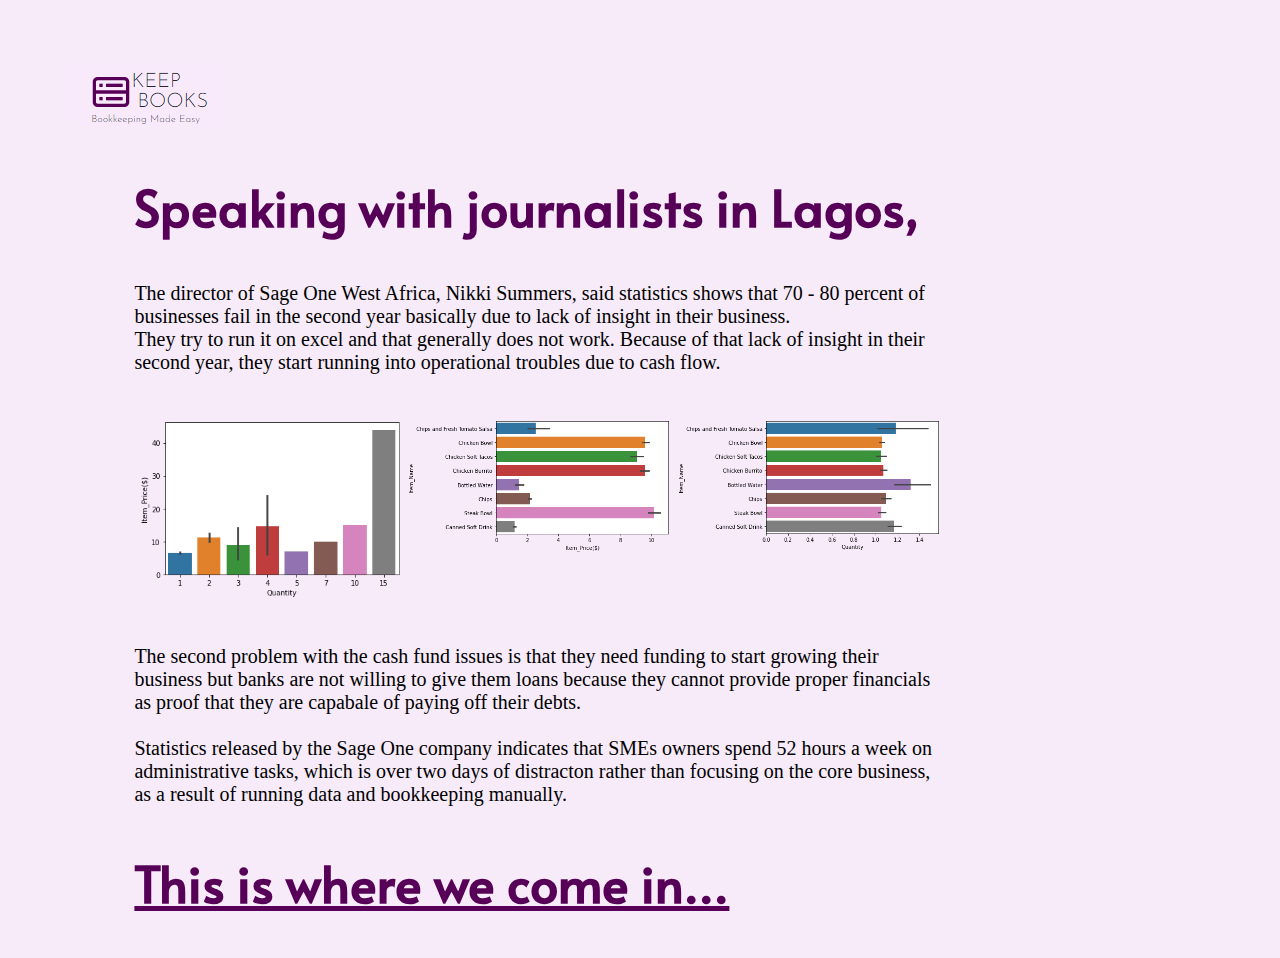
==== index.html @ 1c7d42da "KeepBooks Ffinished" ====
<!DOCTYPE html>
<html lang="en">
<head>
    <meta charset="UTF-8">
    <title> KB Statistics </title>
    <link rel="stylesheet" href="spreadsheet.css" />
    <meta http-equiv="X-UA-Compatible" content="IE=edge">
    <link rel="icon" href="images/database.svg" sizes="32x32" />
    <meta name="viewport" content="width=device-width, initial-scale=1.0">
</head>
<body>
    <header style="width: 90%; margin-bottom: 3%;">
        <img src="images/newKee.png" alt="Logo Image" />
    </header>
    <div id="problem-info">
        <h2>Speaking with journalists in Lagos, </h2>
        <div id="problem-info" style="margin: 0%; margin-right: auto;">
            <p>
                The director of Sage One West Africa, Nikki Summers, said statistics
                shows that 70 - 80 percent of businesses fail in the second year basically
                due to lack of insight in their business. <br>
                They try to run it on excel and that generally does not work. Because
                of that lack of insight in their second year, they start running into 
                operational troubles due to cash flow. 
            </p>
        </div>

        <div id="statistics-flexbox">
            <img src="images/hack.png" alt="Hack 1" class="stats-board" />
            <img src="images/hack2.png" alt="Hack 2" class="stats-board" />
            <img src="images/hack3.png" alt="Hack 3" class="stats-board" />
        </div>
        <div id="problem-info" style="margin: 0%; margin-right: auto;">
            <p>
                The second problem with the cash fund issues is that they need funding 
                to start growing their business but banks are not willing to give them
                loans because they cannot provide proper financials as proof that they 
                are capabale of paying off their debts.
                <br>
                <br>
                Statistics released by the Sage One company indicates that SMEs owners
                spend 52 hours a week on administrative tasks, which is over two days of 
                distracton rather than focusing on the core business, as a result of running
                data and bookkeeping manually.
            </p>
            <h2> <a href="homepage.html"> This is where we come in... </a></h2>
        </div>
    </div>
    
</body>
</html>
---- spreadsheet.css ----
body {
    background-color: #f7ebfa;
}

@font-face {
    font-family: "Alata";
    src: url("Alata-Regular.ttf")
    format("truetype");
    font-style: normal;
    font-weight: normal;
}

header {
    width: 80%;
    margin: 5% auto;
    height: fit-content;
}

#spreadsheet-wrapper {
    width: 75%;
    margin: auto;
    height: fit-content;
}

#problem-info {
    width: 80%;
    margin: 0% auto;
    height: fit-content;
}

#statistics-flexbox {
    width: 80%;
    display: flex;
    flex-wrap: wrap;
    flex-direction: row;
}

h1 {
    text-align: center;
    font-family: "Josefin Sans";
}

a {
    color: hsl(300, 100%, 17%); 
}

h2 {
    text-align: left;
    font-size: 50px;
    font-family: "Alata";
    color: hsl(300, 100%, 17%);
}

p {
    text-align: left;
    font-size: 20px;
    font-family: "Josefin Sans";
}

table {
    width: 100%;
    padding: 10px;
    border-collapse: separate;
    border: 3px solid hsl(300, 100%, 17%);
}

td {
    text-align: center;
    font-family: "Alata";
    border: 3px solid hsl(300, 100%, 17%);
}

.stats-board {
    width: 33%;
    height: 100%;
    margin: 3% auto;
}
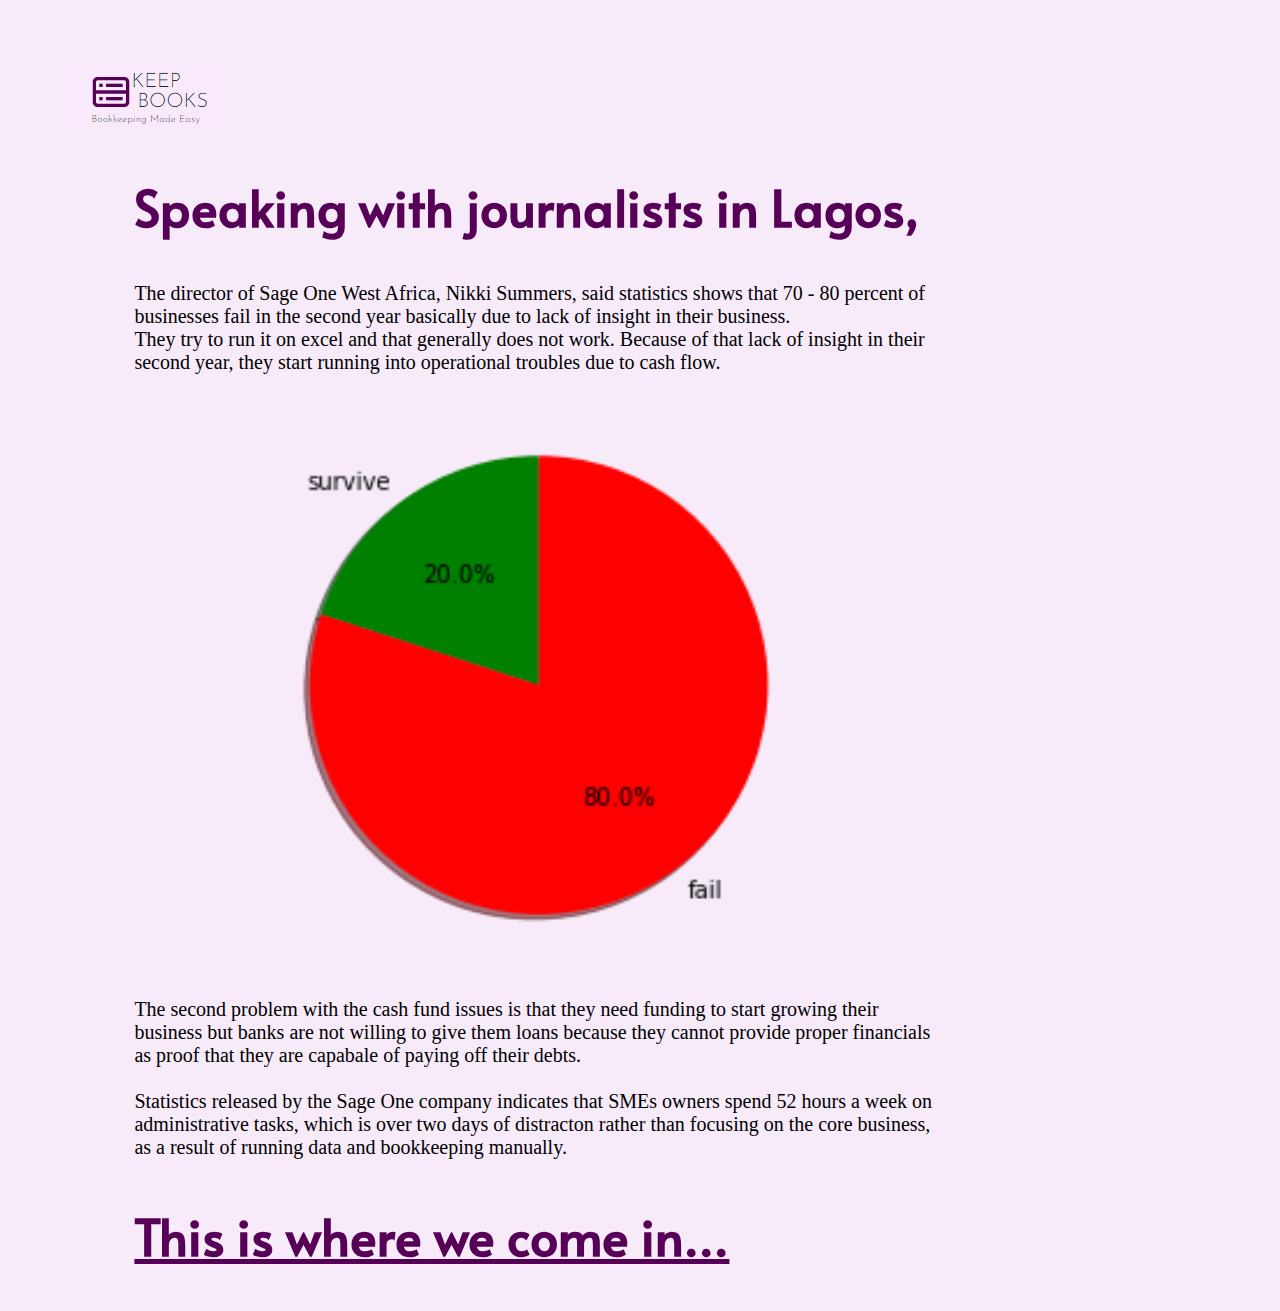
==== commit 3eeeac26: "KeepBooks Concluded" ====
--- a/index.html
+++ b/index.html
@@ -26,9 +26,7 @@
         </div>
 
         <div id="statistics-flexbox">
-            <img src="images/hack.png" alt="Hack 1" class="stats-board" />
-            <img src="images/hack2.png" alt="Hack 2" class="stats-board" />
-            <img src="images/hack3.png" alt="Hack 3" class="stats-board" />
+            <img src="images/pie meraki.png" alt="Hack 1" class="stats-board" style="width: 100%;"/>
         </div>
         <div id="problem-info" style="margin: 0%; margin-right: auto;">
             <p>
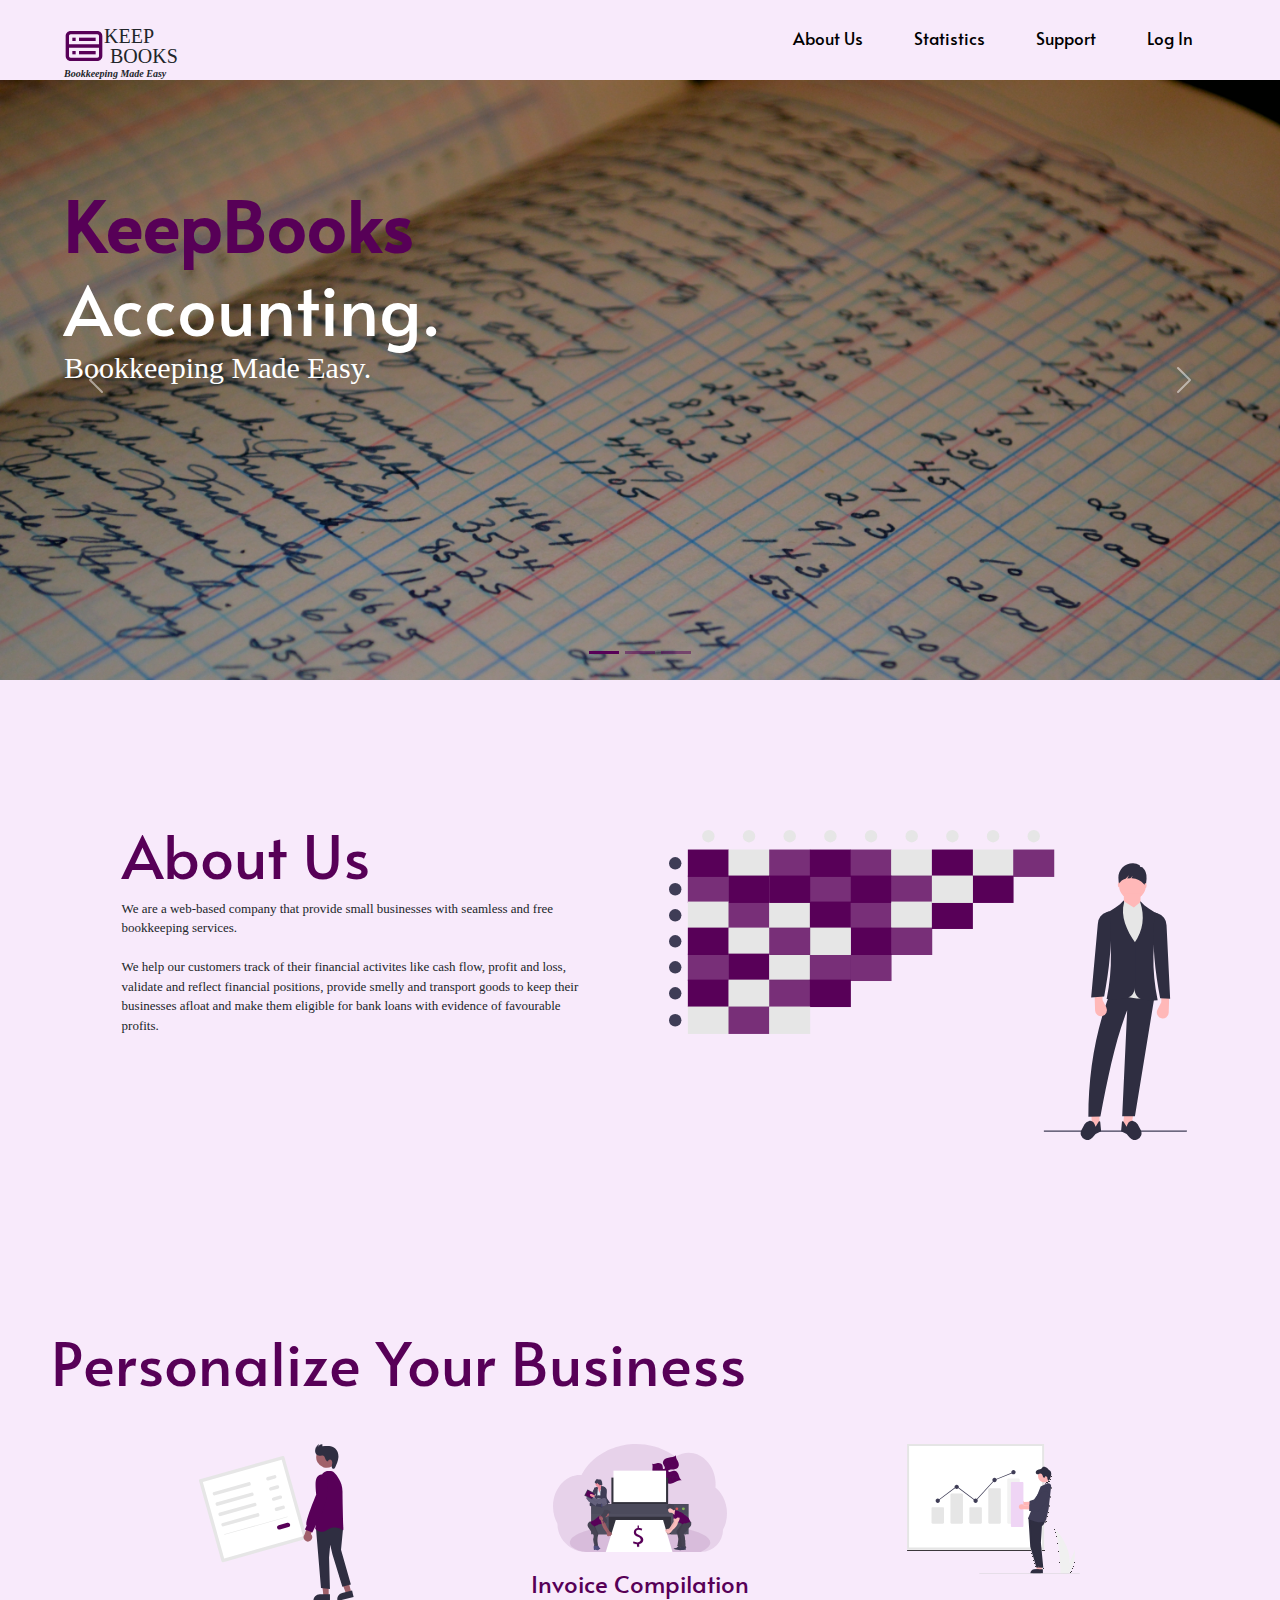
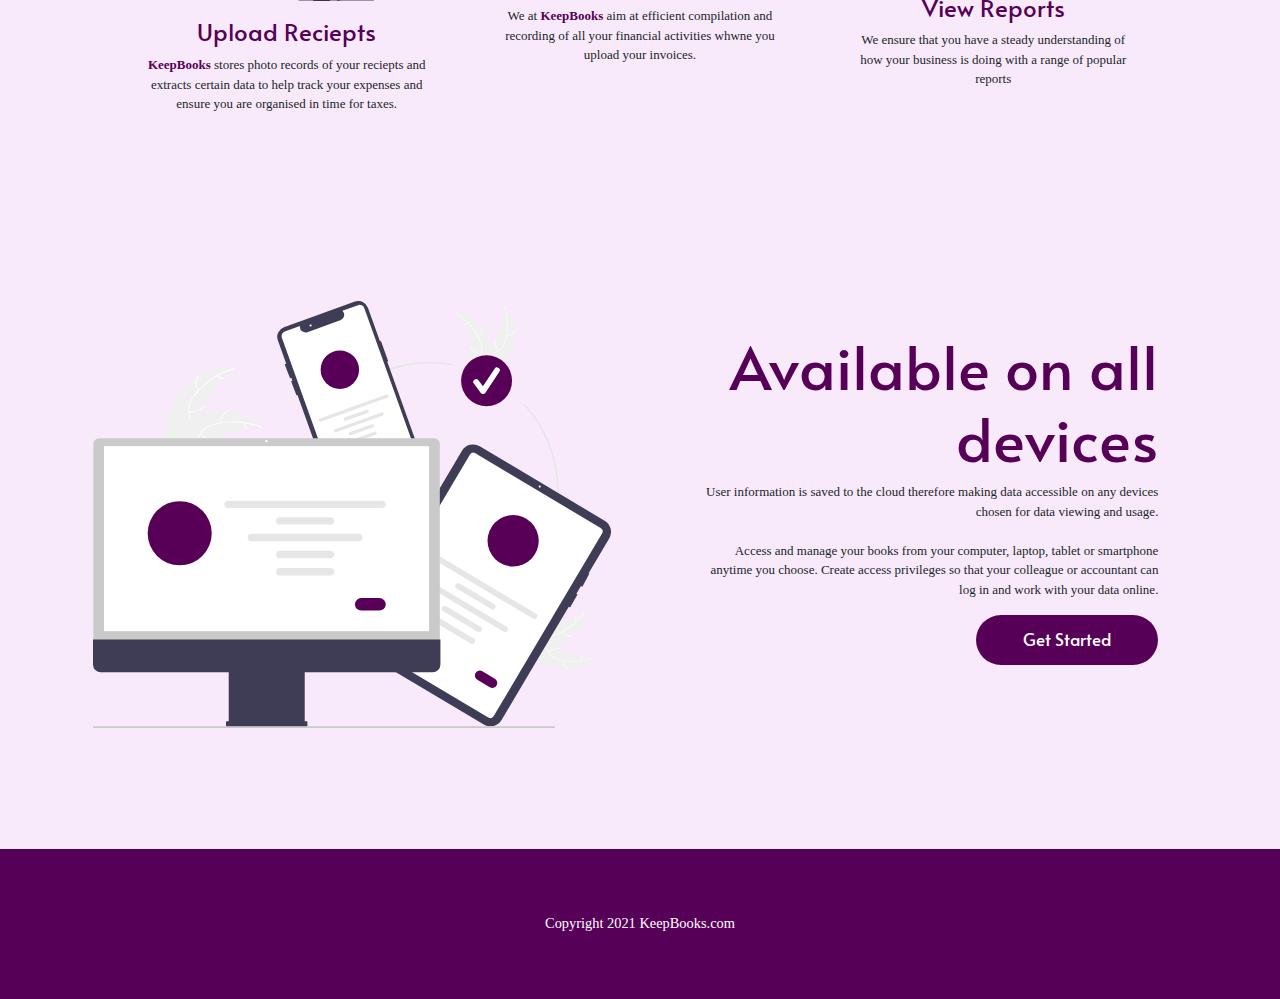
==== commit dafefb93: "adjusted" ====
--- a/index.html
+++ b/index.html
@@ -1,49 +1,184 @@
-<!DOCTYPE html>
 <html lang="en">
 <head>
     <meta charset="UTF-8">
-    <title> KB Statistics </title>
-    <link rel="stylesheet" href="spreadsheet.css" />
+    <title>KeepBooks | Bookkeeping Made Easy </title>
     <meta http-equiv="X-UA-Compatible" content="IE=edge">
     <link rel="icon" href="images/database.svg" sizes="32x32" />
-    <meta name="viewport" content="width=device-width, initial-scale=1.0">
+    <link rel="stylesheet" type="text/css" href="keepbooks.css" />
+    <meta name="viewport" content="width=device-width, initial-scale=1.0" />
+    <link rel="stylesheet" href="assets/bootstrap-5.1.1-dist/css/bootstrap.css" />
+    <link rel="stylesheet" type="text/css" media="(min-width: 1024px)" href="keepbooks2.css" />
 </head>
 <body>
-    <header style="width: 90%; margin-bottom: 3%;">
-        <img src="images/newKee.png" alt="Logo Image" />
-    </header>
-    <div id="problem-info">
-        <h2>Speaking with journalists in Lagos, </h2>
-        <div id="problem-info" style="margin: 0%; margin-right: auto;">
-            <p>
-                The director of Sage One West Africa, Nikki Summers, said statistics
-                shows that 70 - 80 percent of businesses fail in the second year basically
-                due to lack of insight in their business. <br>
-                They try to run it on excel and that generally does not work. Because
-                of that lack of insight in their second year, they start running into 
-                operational troubles due to cash flow. 
+  <header>
+    <div class="logo-box">
+      <img src="images/database.svg" alt="KeepBooks Icon" align="left" class="logo-image" />
+      <div class="header-span"> <h1> KEEP <br> <span class="book-span">BOOKS</span> </h1> </div> 
+      <br>
+      <p>Bookkeeping Made Easy </p>
+    </div>
+    <div id="benu-bar">
+      <ul>
+        <button> <a href="#About"> About Us</a> </button>
+        <button> <a href="statistics.html" target="_blank"> Statistics </a> </button>
+        <button> <a href="./"> Support </a> </button>
+        <button> <a href="keepBooks/signUp.html" target="_blank">Log In </a> </button>
+      </ul>
+    </div>
+  </header>
+
+  <div id="menu-bar">
+    <ul>
+      <button> <a href="#About"> About Us</a> </button>
+      <button> <a href="./"> Features </a> </button>
+      <button> <a href="./"> Support </a> </button>
+      <button> <a href="./"> Log In/Sign Up </a> </button>
+    </ul>
+  </div>
+
+
+  <div id="carouselExampleCaptions" class="carousel slide" data-bs-ride="carousel">
+    <div class="carousel-indicators">
+      <button type="button" data-bs-target="#carouselExampleCaptions" data-bs-slide-to="0" class="active button-color" aria-current="true" aria-label="Slide 1"></button>
+      <button type="button" data-bs-target="#carouselExampleCaptions" data-bs-slide-to="1"  class="button-color" aria-label="Slide 2"></button>
+      <button type="button" data-bs-target="#carouselExampleCaptions" data-bs-slide-to="2" class="button-color" aria-label="Slide 3"></button>
+    </div>
+    <div class="carousel-inner">
+      <div class="carousel-item active">
+        <div id="slideshow-section"></div>
+        <div id="message-box">
+          <h2>
+            <span class="brand-name"> KeepBooks </span> Accounting. <br>
+            <span class="fine-print"> Bookkeeping Made Easy. </span>
+          </h2>
+        </div>
+        <img src="images/book-keeping.jpg" class="d-block w-100" alt="Book Keeping" />
+      </div>
+      <div class="carousel-item">
+        <div id="slideshow-section"></div>
+        <div id="message-box">
+          <h2>
+            You've Got 99 problems <br>
+            <span class="fine-print"> Why should cash flow be one? </span>
+          </h2>
+        </div>
+        <img src="images/cash-flow.jpg" class="d-block w-100" alt="Cash Flow" />
+      </div>
+      <div class="carousel-item">
+        <div id="slideshow-section"></div>
+        <div id="message-box">
+          <h2>
+            Spend Smartly. <br>
+            <span class="fine-print"> Keep track of your profit and loss in order to maintain balance. </span>
+          </h2>
+        </div>
+        <img src="images/savings-tracker.jpg" class="d-block w-100" alt="Savings Tracker" />
+      </div>
+    </div>
+    <button class="carousel-control-prev" type="button" data-bs-target="#carouselExampleCaptions" data-bs-slide="prev">
+      <span class="carousel-control-prev-icon" aria-hidden="true"></span>
+      <span class="visually-hidden">Previous</span>
+    </button>
+    <button class="carousel-control-next" type="button" data-bs-target="#carouselExampleCaptions" data-bs-slide="next">
+      <span class="carousel-control-next-icon" aria-hidden="true"></span>
+      <span class="visually-hidden">Next</span>
+    </button>
+  </div>
+
+  <div class="about-us" name="#About">
+    <div id="first-flexbox">
+      <div class="cohort-analysis">
+        <img src="images/aboutus.svg" alt="Cohort Analysis" />
+      </div>
+      <div class="cohort-analysis">
+        <div class="briefing-tab">
+          <h3> About Us </h3>
+          <p>
+            We are a web-based company that provide small businesses with seamless and free
+            bookkeeping services.
+            <br>
+            <br>
+            We help our customers track of their financial activites like cash flow, profit and 
+            loss, validate and reflect financial positions, provide smelly and transport goods to
+            keep their businesses afloat and make them eligible for bank loans with evidence of 
+            favourable profits. 
+          </p>
+        </div>
+      </div>
+    </div>
+  </div>
+
+  <div id="available-devices">
+    <h3>Personalize Your Business </h3>
+    <div id="second-flexbox">
+      <div class="mad-love">
+        <img src="images/reciepts.svg" alt="keep Reciepts" class="features" />
+        <div class="briefing-tab">
+          <h4>Upload Reciepts </h4>
+          <p>
+            <span class="brand-name"> KeepBooks </span> stores photo records of your reciepts and extracts certain data 
+            to help track your expenses and ensure you are organised in time for taxes.
+          </p>
+        </div>
+      </div>
+      <div class="mad-love">
+        <img src="images/invoices.svg" alt="Compiled Invoice" class="features" />
+        <div class="briefing-tab">
+          <h4> Invoice Compilation </h4>
+          <p>
+            We at <span class="brand-name"> KeepBooks </span> aim at efficient compilation and recording of
+            all your financial activities whwne you upload your invoices.
+          </p>
+        </div>
+      </div>
+      <div class="mad-love">
+        <img src="images/reports.svg" alt="Check Reports" class="features" />
+        <div class="briefing-tab">
+          <h4> View Reports </h4>
+          <p>
+            We ensure that you have a steady understanding of how your business
+            is doing with a range of popular reports
+          </p>
+        </div>
+      </div>
+    </div>
+  </div>
+  <div id="get-started">
+    <div id="tablet-fondler">
+      <div id="first-flexbox" class="changer">
+        <div class="cohort-analysis">
+          <img src="images/responsive.svg" alt="Available on all devices" />
+        </div>
+        <div class="cohort-analysis">
+          <div class="briefing-tab  aligner">
+            <h3 class="right-side"> Available on all devices </h3>
+            <p class="right-side">
+              User information is saved to the cloud therefore making data 
+             accessible on any devices chosen for data viewing and usage.
+             <br>
+             <br>
+             Access and manage your books from your computer, laptop, tablet or
+            smartphone anytime you choose. Create access privileges so that your colleague 
+            or accountant can log in and work with your data online.
             </p>
+            <button class="sign-in"> <a href="./"> Get Started </a></button>
+          </div>
         </div>
+      </div>
 
-        <div id="statistics-flexbox">
-            <img src="images/pie meraki.png" alt="Hack 1" class="stats-board" style="width: 100%;"/>
-        </div>
-        <div id="problem-info" style="margin: 0%; margin-right: auto;">
-            <p>
-                The second problem with the cash fund issues is that they need funding 
-                to start growing their business but banks are not willing to give them
-                loans because they cannot provide proper financials as proof that they 
-                are capabale of paying off their debts.
-                <br>
-                <br>
-                Statistics released by the Sage One company indicates that SMEs owners
-                spend 52 hours a week on administrative tasks, which is over two days of 
-                distracton rather than focusing on the core business, as a result of running
-                data and bookkeeping manually.
-            </p>
-            <h2> <a href="homepage.html"> This is where we come in... </a></h2>
-        </div>
     </div>
     
+  </div>
+
+    <footer class="footer ">
+      <div>
+
+        <p>Copyright 2021  KeepBooks.com</p>
+      </div>
+    </footer>
+
+
+  <script src="./assets/bootstrap-5.1.1-dist/js/bootstrap.min.js"></script>
+  <script src="keepbooks.js"></script>
 </body>
 </html>--- a/keepbooks.css
+++ b/keepbooks.css
@@ -0,0 +1,372 @@
+:root {
+    --o-topfonts-font-family: "Josefin Sans";
+    --o-bottomfonts-font-family: "Alata";
+}
+
+body {
+    margin: 0px;
+    padding: 0px;
+    font-size: 0px;
+    background-color: #f8eafb !important;
+}
+
+@font-face {
+    font-family: "Alata";
+    src: url("Alata-Regular.ttf")
+    format("truetype");
+    font-style: normal;
+    font-weight: normal;
+}
+
+/*==========  ID Rules  ==========*/
+#first-flexbox {
+    display: flex;
+    flex-wrap: wrap;
+    flex-direction: column;
+}
+
+#second-flexbox {
+    display: flex;
+    flex-wrap: wrap;
+    flex-direction: column;
+}
+
+#benu-bar {
+    width: 0px;
+    height: 0px;
+    margin: 0px;
+    padding: 0px;
+    overflow: hidden;
+}
+
+#menu-bar {
+    width: 100%;
+    margin: 3% auto;
+    height: fit-content;
+    margin-bottom: 0% !important;
+    background-color: hsl(300, 100%, 17%);
+}
+
+#slideshow-section {
+    width: 100%;
+    height: 100%;
+    opacity: 0.4;
+    position: absolute;
+    background-color: hsl(0, 0%, 0%);
+}
+
+#message-box {
+    margin: 8% 5%;
+    position: absolute;
+    width: 90%;
+    height: fit-content;
+}
+
+#available-devices {
+    width: 80%;
+    margin: 5% auto;
+    height: fit-content;
+}
+
+#get-started {
+    width: 100%;
+    margin: 5% auto;
+    border-radius: 20px;
+    height: fit-content;
+}
+
+#tablet-fondler {
+    width: 90%;
+    margin: 0% auto;
+    height: fit-content;
+}
+
+/*==========  Class Rules  ==========*/
+.brand-name {
+    font-weight: bolder;
+    color: hsl(300, 100%, 17%);
+} 
+
+.features {
+    width: 50%;
+    display: block;
+    margin: 5% auto;
+}
+
+.mad-love {
+    width: 100%;
+    margin: 5% auto;
+}
+
+.about-us {
+    width: 80%;
+    height: fit-content;
+    margin: 15% auto;
+}
+
+.cohort-analysis {
+    width: 100%;
+    height: 100%;
+    margin: 5% auto;
+}
+
+.cohort-analysis img {
+    width: 90%;
+    height: 100%;
+    display: block;
+    margin: 0% auto;
+}
+
+.briefing-tab {
+    width: 80%;
+    height: 100%;
+    margin: 3% auto;
+}
+
+.button-color {
+    background-color: hsl(300, 100%, 17%) !important;
+}
+
+.book-span {
+    margin-left: 6px;
+}
+
+.header-span {
+    width: fit-content;
+    display: inline-block;
+}
+
+.logo-box {
+    margin: 0%;
+    display: inline;
+    position: relative;
+    width: fit-content;
+    height: fit-content;
+}
+
+.logo-image {
+    width: 40px;
+    margin: 0px;
+    height: 40px;
+}
+
+.logo-box p {
+    font-size: 10px !important;
+    display: inline !important;
+    font-style: italic !important;
+    text-align: center !important;
+    font-weight: bolder !important;
+}
+
+.logo-box h1 {
+    display: inline;
+    font-size: 20px;
+    line-height: 20px;
+    font-family: var(--o-topfonts-font-family);
+}
+
+.fine-print {
+    font-size: 25px;
+    font-family: var(--o-topfonts-font-family);
+}
+
+.sign-in {
+    font-size: 13px;
+    display: block;
+    margin: 0% auto;
+    text-align: center;
+    padding: 10px 30px;
+    border-radius: 40px;
+    background-color: hsl(300, 100%, 17%);
+}
+
+.sign-in a{
+    color: hsl(0, 0%, 100%) !important;
+}
+
+
+
+/*==========  Element Rules  ==========*/
+header {
+    width: 90%;
+    margin: 4% auto;
+    margin-bottom: 0%;
+    height: fit-content;
+}
+
+ul {
+    width: fit-content;
+    list-style-type: none;
+    padding: 0px !important;
+    margin: 0% auto !important;
+}
+
+button {
+    border-color: transparent;
+    background-color: transparent;
+    transition: all 0.5s ease-in-out;
+}
+
+a {
+    font-size: 13px;
+    text-align: center;
+    font-weight: lighter;
+    text-decoration: none !important;
+    color: hsl(0, 0%, 100%) !important;
+    font-family: var(--o-bottomfonts-font-family);
+}
+
+h2 {
+    text-align: center;
+    font-weight: bolder;
+    color: hsl(0, 0%, 100%);
+    font-size: 30px !important;
+    font-family: var(--o-bottomfonts-font-family);
+
+}
+
+h3 {
+    text-align: center;
+    font-weight: bolder;
+    font-size: 30px !important;
+    color: hsl(300, 100%, 17%);
+    font-family: var(--o-bottomfonts-font-family);
+}
+
+h4 {
+    font-size: 17px;
+    text-align: center;
+    font-weight: bolder;
+    color: hsl(300, 100%, 17%);
+    font-family: var(--o-bottomfonts-font-family);
+}
+
+p {
+    font-size: 15px;
+    text-align: center;
+    font-family: var(--o-topfonts-font-family);
+}
+
+
+
+
+
+/* footer  */
+.footer {
+    height: 150px;
+   background-color: hsl(300, 100%, 17%);
+    display: flex;
+    justify-content: center;
+    align-items: center;
+}
+.footer p{
+    color: white;
+    font-size: 0.9rem;
+    margin: 0 auto;
+}
+
+/*========== Animation and Pseudo Rules  ==========*/
+#menu-bar a:hover {
+    transition: all 0.5s ease-in-out;
+    color: hsl(300, 100%, 17%) !important;
+    background-color: hsl(0, 0%, 100%) !important;
+}
+
+.sign-in:hover {
+    background-color: transparent;
+    border: 2px solid hsl(300, 100%, 17%);
+}
+
+.sign-in a:hover {
+    color: hsl(300, 100%, 17%) !important;
+}
+
+
+
+
+/*==========  Media Queries Rules  ==========*/
+@media only screen and (orientation: landscape) {
+    #menu-bar {
+        margin: 2% auto;
+    }
+    
+    #first-flexbox {
+        flex-direction: row-reverse;
+    }
+
+    #second-flexbox {
+        width: 90%;
+        margin: 0% auto;
+        flex-direction: row;
+    }
+
+    #available-devices {
+        width: 92%;
+    }
+
+    .mad-love p {
+        text-align: center;
+    }
+    .about-us {
+        width: 90%;
+        margin: 10% auto;
+    }
+
+    .cohort-analysis {
+        width: 50%;
+    }
+
+    .right-side {
+        text-align: right !important;
+    }
+
+    .sign-in {
+        margin: 0%;
+        margin-left: auto;
+    }
+
+    .changer {
+        flex-direction: row !important;
+    }
+
+    .cohort-analysis img {
+        margin-top: 15%;
+    }
+
+    #message-box {
+        width: 50%;
+        margin-right: 7%;
+    }
+
+    .fine-print {
+        font-size: 30px;
+    }
+
+    .mad-love {
+        width: 33%;
+        margin: 2% auto;
+    }
+
+    a {
+        padding: 0px 15px;
+    }
+
+    h2 {
+        font-size: 70px !important;
+        text-align: left;
+    }
+
+    h3 {
+        text-align: left;
+        font-size: 20px;
+    }
+
+    p {
+        text-align: left;
+        font-size: 13px;
+    }
+    
+}
+
+
+
--- a/keepbooks2.css
+++ b/keepbooks2.css
@@ -0,0 +1,97 @@
+
+
+/*==========  ID Rules  ==========*/
+#menu-bar {
+    width: 0px;
+    height: 0px;
+    margin: 0px;
+    padding: 0px;
+    overflow: hidden;
+}
+
+#benu-bar {
+    width: 70%;
+    height: 100%;
+    margin-top: -3%;
+    margin-left: auto;
+}
+
+/*==========  Class Rules  ==========*/
+.carousel {
+    max-height: 600px;
+    overflow: hidden;
+}
+
+.about-us {
+    margin-top: 5%;
+}
+
+.cohort-analysis img {
+    margin-top: 0%;
+}
+
+.odd-one {
+    height: 247px;
+}
+
+.aligner {
+    margin: 10% auto;
+}
+
+
+/*==========  Element Rules  ==========*/
+h3 {
+    font-size: 60px !important;
+}
+
+p {
+    font-size: 20px;
+}
+
+a {
+    font-size: 17px;
+    color: hsl(0, 0%, 0%) !important;
+}
+
+ul {
+    margin: 0px !important;
+    margin-left: auto !important;
+}
+
+header {
+    margin: 2% auto;
+}
+
+
+
+/*==========  Animation and Pseudo Rules  ==========*/
+#benu-bar a:hover {
+    color: hsl(300, 100%, 17%)!important;
+}
+
+
+
+/*==========  Media Queries Rules  ==========*/
+@media screen and (max-width: 1366px) {
+    #benu-bar {
+        margin-top: -5%;
+    }
+
+   @media screen and (orientation: landscape) {
+    h3 {
+        text-align: left;
+        font-size: 20px;
+    }
+
+    p {
+        text-align: left;
+        font-size: 13px;
+    }
+
+    .cohort-analysis img {
+        margin-top: 5%;
+    }
+   }
+}
+
+
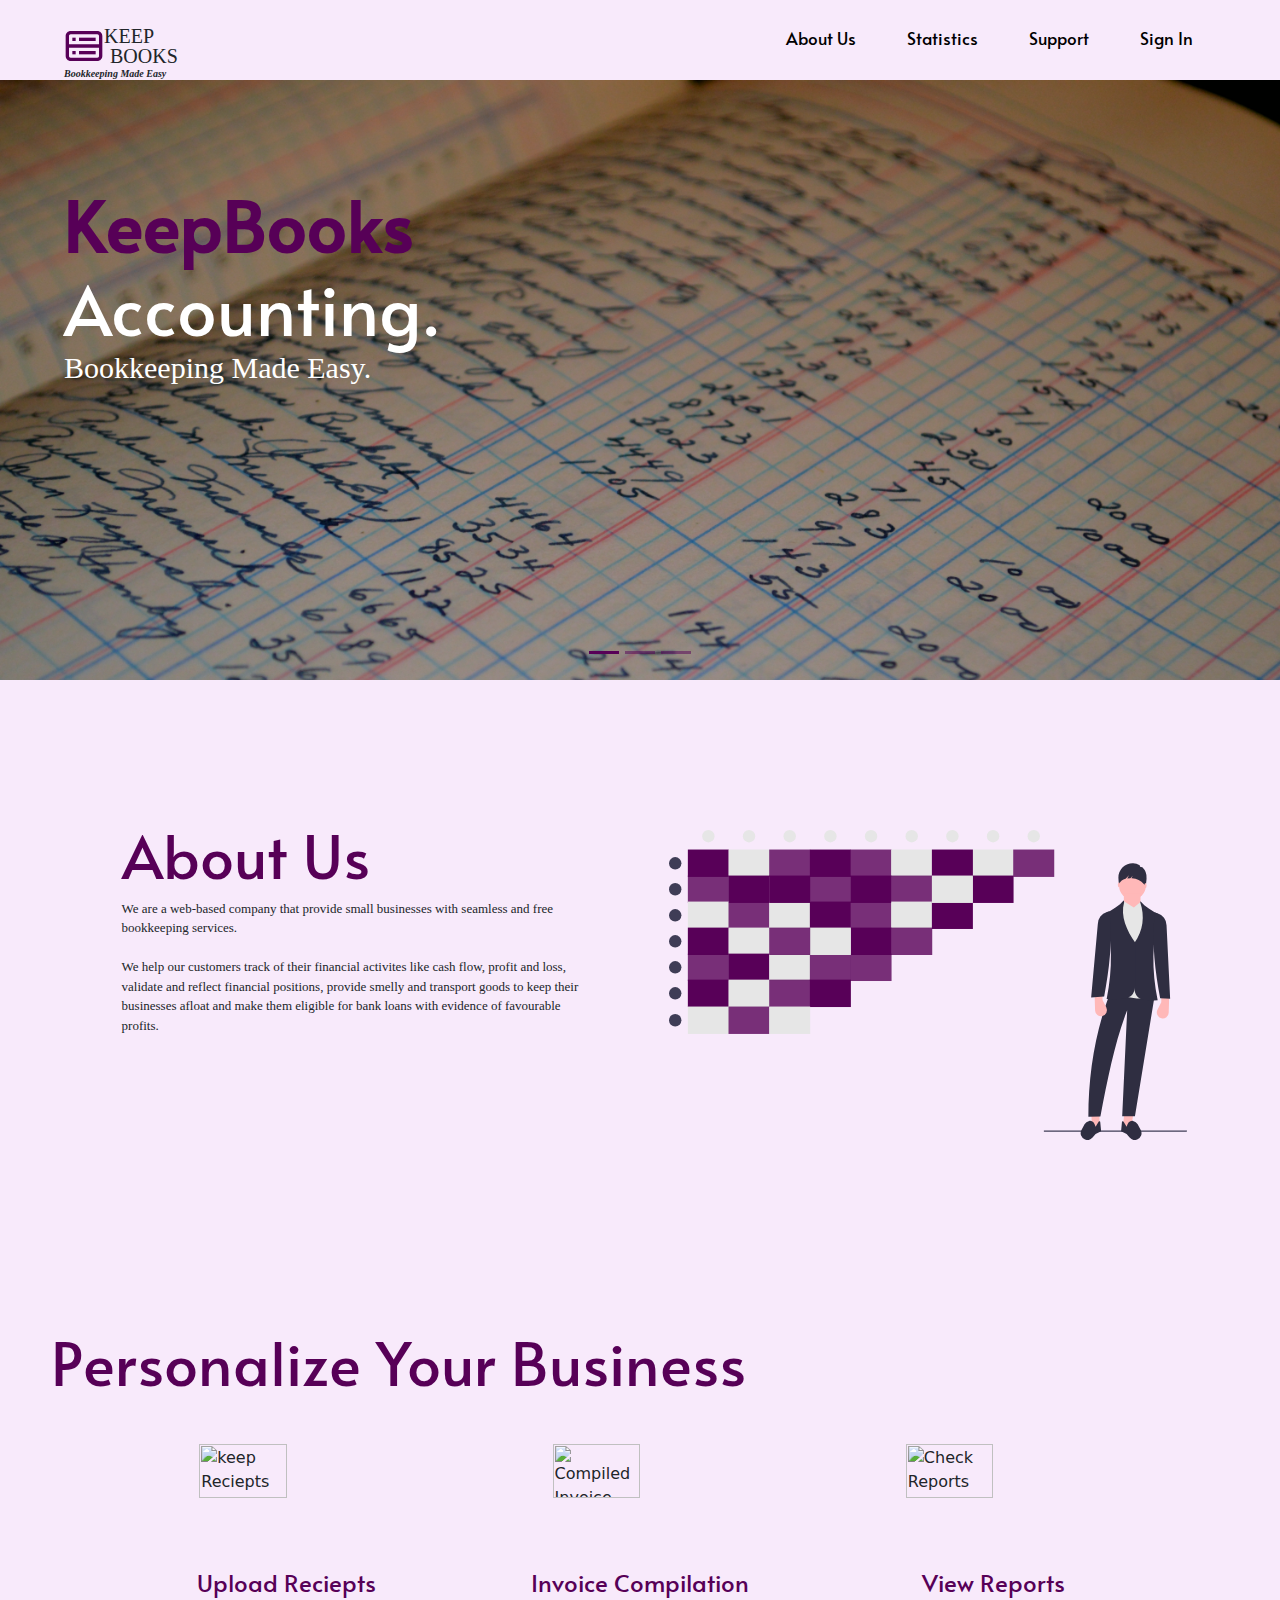
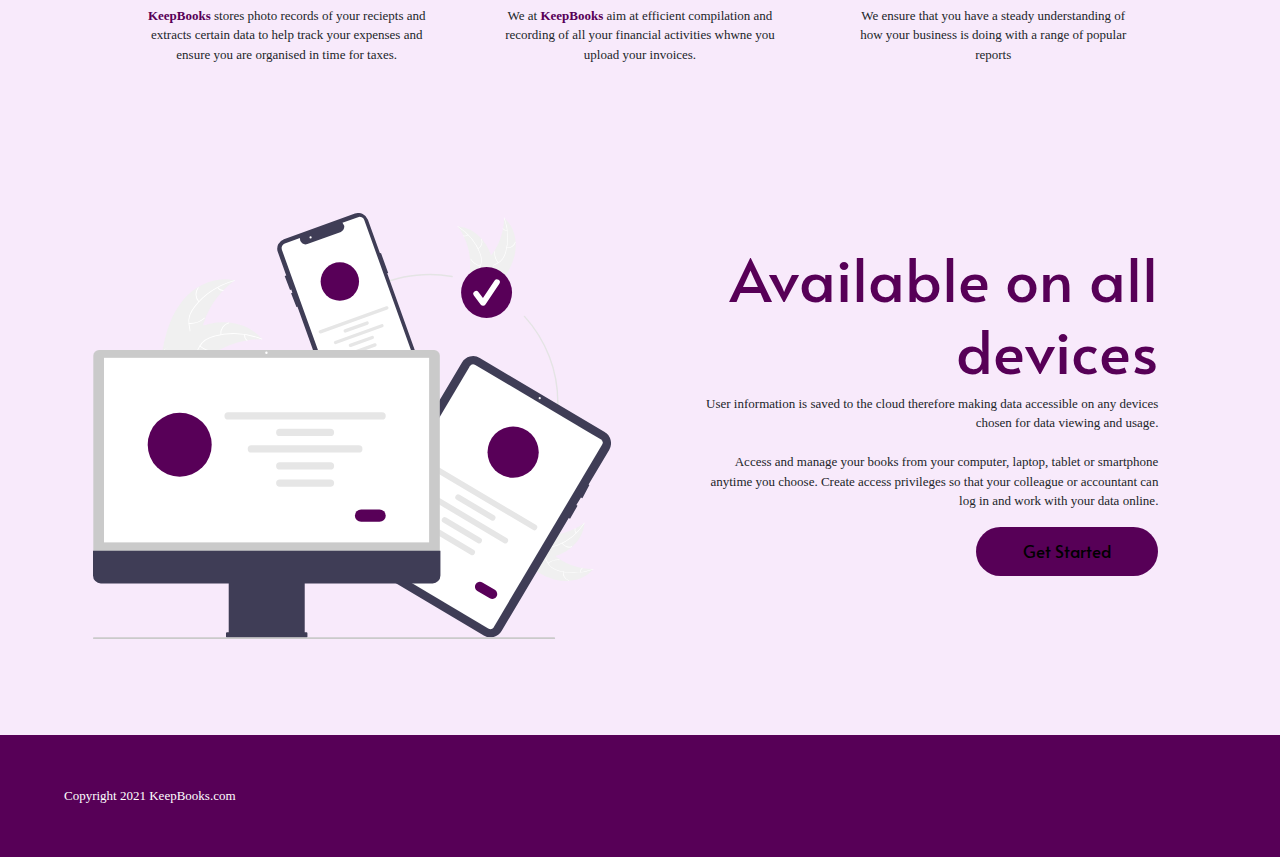
==== commit 03b6655d: "Working on login page" ====
--- a/index.html
+++ b/index.html
@@ -22,7 +22,7 @@
         <button> <a href="#About"> About Us</a> </button>
         <button> <a href="statistics.html" target="_blank"> Statistics </a> </button>
         <button> <a href="./"> Support </a> </button>
-        <button> <a href="keepBooks/signUp.html" target="_blank">Log In </a> </button>
+        <button> <a href="signin/login.html" target="_blank">Sign In </a> </button>
       </ul>
     </div>
   </header>
@@ -32,7 +32,7 @@
       <button> <a href="#About"> About Us</a> </button>
       <button> <a href="./"> Features </a> </button>
       <button> <a href="./"> Support </a> </button>
-      <button> <a href="./"> Log In/Sign Up </a> </button>
+      <button> <a href="./"> Log In </a> </button>
     </ul>
   </div>
 
@@ -75,14 +75,14 @@
         <img src="images/savings-tracker.jpg" class="d-block w-100" alt="Savings Tracker" />
       </div>
     </div>
-    <button class="carousel-control-prev" type="button" data-bs-target="#carouselExampleCaptions" data-bs-slide="prev">
+   <!--<button class="carousel-control-prev" type="button" data-bs-target="#carouselExampleCaptions" data-bs-slide="prev">
       <span class="carousel-control-prev-icon" aria-hidden="true"></span>
       <span class="visually-hidden">Previous</span>
     </button>
     <button class="carousel-control-next" type="button" data-bs-target="#carouselExampleCaptions" data-bs-slide="next">
       <span class="carousel-control-next-icon" aria-hidden="true"></span>
       <span class="visually-hidden">Next</span>
-    </button>
+    </button>-->
   </div>
 
   <div class="about-us" name="#About">
@@ -161,7 +161,7 @@
             smartphone anytime you choose. Create access privileges so that your colleague 
             or accountant can log in and work with your data online.
             </p>
-            <button class="sign-in"> <a href="./"> Get Started </a></button>
+            <button class="sign-in"> <a href="signin/signin.html"> Get Started </a></button>
           </div>
         </div>
       </div>
@@ -170,9 +170,8 @@
     
   </div>
 
-    <footer class="footer ">
-      <div>
-
+    <footer>
+      <div id="footer-tab">
         <p>Copyright 2021  KeepBooks.com</p>
       </div>
     </footer>
--- a/keepbooks.css
+++ b/keepbooks.css
@@ -69,16 +69,22 @@
 }
 
 #get-started {
-    width: 100%;
-    margin: 5% auto;
+    width: 90%;
+    margin: 3% auto;
     border-radius: 20px;
     height: fit-content;
 }
 
 #tablet-fondler {
-    width: 90%;
+    width: 100%;
     margin: 0% auto;
     height: fit-content;
+}
+
+#footer-tab {
+    width: 90%;
+    padding: 4% 0%;
+    margin: 0% auto;
 }
 
 /*==========  Class Rules  ==========*/
@@ -95,13 +101,13 @@
 
 .mad-love {
     width: 100%;
-    margin: 5% auto;
+    margin: 3% auto;
 }
 
 .about-us {
     width: 80%;
     height: fit-content;
-    margin: 15% auto;
+    margin: 8% auto;
 }
 
 .cohort-analysis {
@@ -177,11 +183,8 @@
     text-align: center;
     padding: 10px 30px;
     border-radius: 40px;
+    color: hsl(0, 0%, 100%) !important;
     background-color: hsl(300, 100%, 17%);
-}
-
-.sign-in a{
-    color: hsl(0, 0%, 100%) !important;
 }
 
 
@@ -247,22 +250,14 @@
     font-family: var(--o-topfonts-font-family);
 }
 
-
-
-
-
-/* footer  */
-.footer {
-    height: 150px;
-   background-color: hsl(300, 100%, 17%);
-    display: flex;
-    justify-content: center;
-    align-items: center;
-}
-.footer p{
-    color: white;
-    font-size: 0.9rem;
+footer {
+    width: 100%;
+    height: fit-content;
+    background-color: hsl(300, 100%, 17%);
+}
+#footer-tab p{
     margin: 0 auto;
+    color: hsl(0, 0%, 100%) !important;
 }
 
 /*========== Animation and Pseudo Rules  ==========*/
@@ -283,7 +278,6 @@
 
 
 
-
 /*==========  Media Queries Rules  ==========*/
 @media only screen and (orientation: landscape) {
     #menu-bar {
